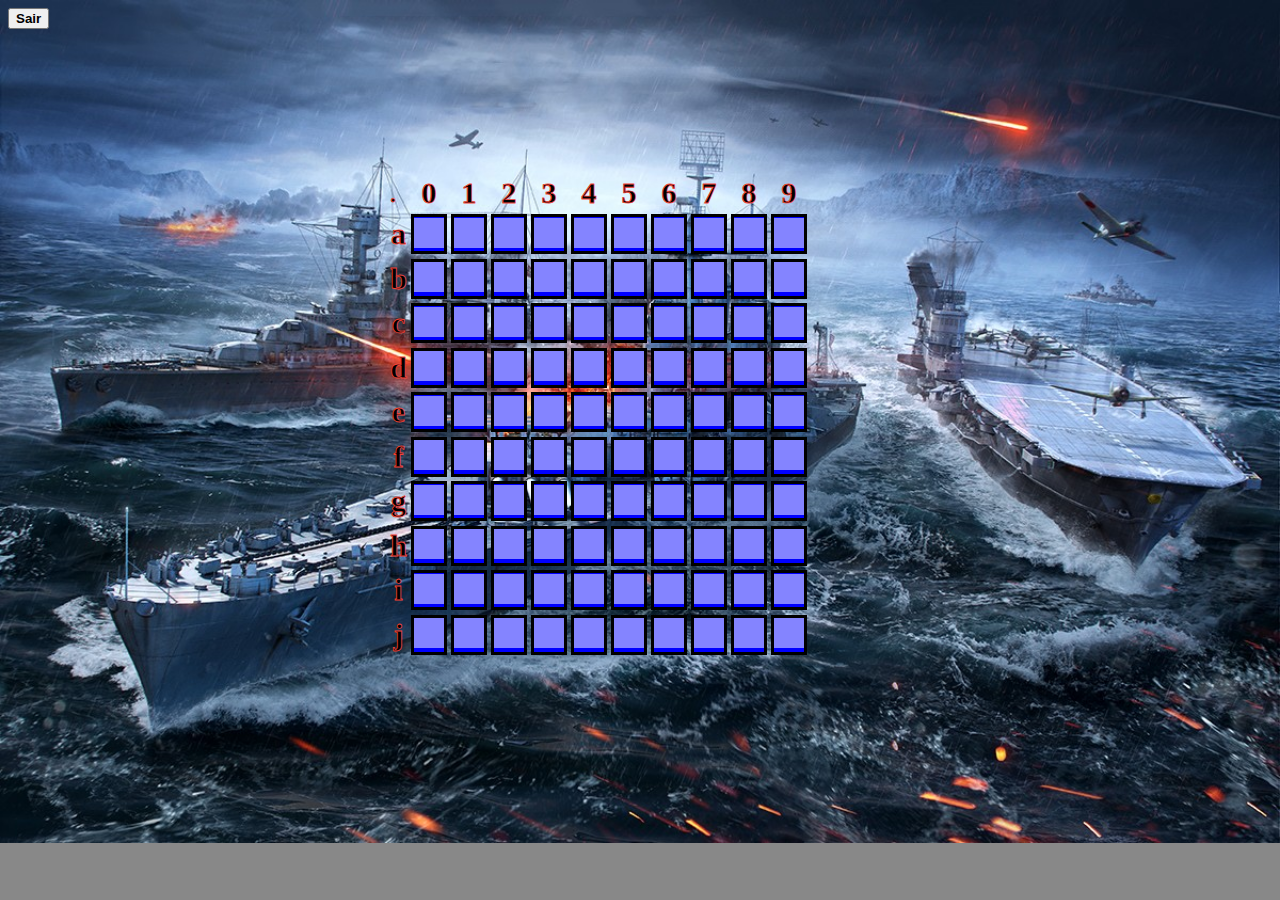
==== ProjetoEd/componentes/jogo/jogo.html @ c868f1ec "Add files via upload" ====
<!DOCTYPE html>
<html>
  <head>
    <title>Batalha Naval</title>
    <link href="../../css/stylep2.css" rel="stylesheet" type="text/css"/>
  </head>
  <body>
    <div id="batata"></div>
    <form action="../../index.html">
      <button><strong>Sair</strong></button>
    </form>
    <div class="container">
      <div class="elemente">
        <table id="map"></table>
      </div>
    </div>
  </body>
  <script src="./js/map.js" type="text/javascript"></script>
  <script src="./js/LSE.js" type="text/javascript"></script>
  <script src="./js/datamap.js" type="text/javascript"></script>
  <script src="./js/main.js" type="text/javascript"></script>
</html>
---- ProjetoEd/css/stylep2.css ----
body { 
  background-image: url(../componentes/imagens/World-of-Warships-2.jpg);
  
  background-repeat: no-repeat;
  background-size: cover;
  background-color: #888;
}

.container{
  height: 80vh;
  position: relative;
  color: black;
  font-size: 30px;
  /*contorno da letra*/
  -webkit-text-stroke-width: 0.8px;
  -webkit-text-stroke-color: #F54338;
}

.elemente{
  position: absolute;
  top: 20%; 
  left:30%;
  
}

.butt{
	padding: 0px;
  height: 40px;
  background-color: blue;
	border: solid;
	margin: 0px;
	cursor: pointer;
  outline: none;
}

.img{
	padding: 0px;
  margin: 0px;
	height: 30px;
}
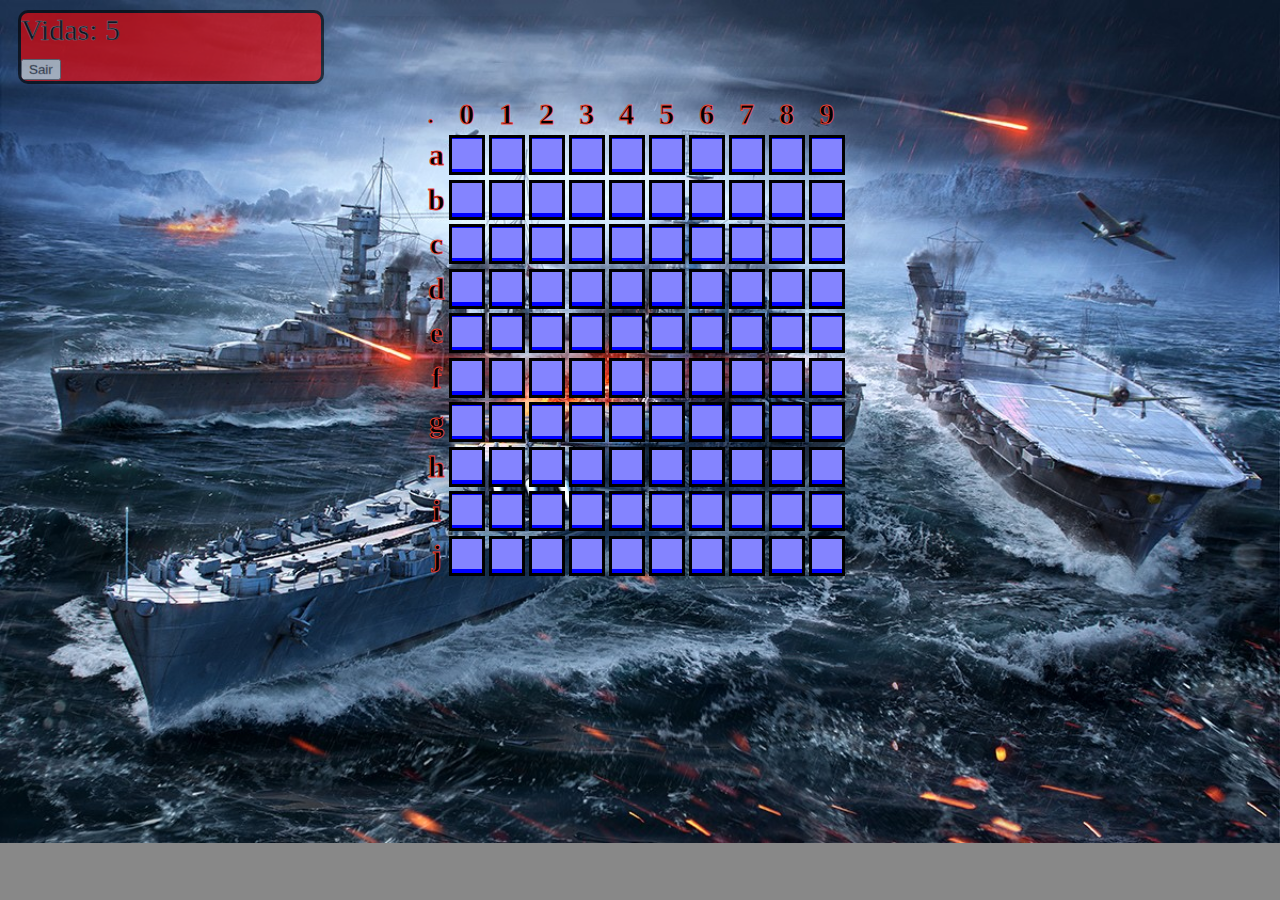
==== commit 7c3750a8: "Add files via upload" ====
--- a/ProjetoEd/componentes/jogo/jogo.html
+++ b/ProjetoEd/componentes/jogo/jogo.html
@@ -1,13 +1,20 @@
 <!DOCTYPE html>
 <html>
   <head>
+    <meta charset="utf-8"/>
     <title>Batalha Naval</title>
     <link href="../../css/stylep2.css" rel="stylesheet" type="text/css"/>
   </head>
   <body>
-    <div id="batata"></div>
     <form action="../../index.html">
-      <button><strong>Sair</strong></button>
+    <div class="contain">
+      <div class="displai">
+        <div id="tempo"></div>
+        <div id="chances"></div>
+        <div id="pontuacao"></div>
+       <button>Sair</button>
+      </div>
+    </div>
     </form>
     <div class="container">
       <div class="elemente">
--- a/ProjetoEd/css/stylep2.css
+++ b/ProjetoEd/css/stylep2.css
@@ -18,8 +18,8 @@
 
 .elemente{
   position: absolute;
-  top: 20%; 
-  left:30%;
+  top: 0%; 
+  left:33%;
   
 }
 
@@ -37,4 +37,29 @@
 	padding: 0px;
   margin: 0px;
 	height: 30px;
+}
+
+.contain{
+  position: relative;
+  color: rgb(0, 0, 0);
+  font-size: 30px;
+  -webkit-text-stroke-width: 0.5px;
+  -webkit-text-stroke-color: rgb(153, 152, 152);
+  border: 3px solid;
+  border-radius: 10px;
+  overflow: hidden;
+  margin: 10px;
+  display: flex;
+  flex-direction: column;
+  min-width: 200px;
+  max-width: 300px;
+  background-color: red;
+  opacity: 0.6;
+}
+
+.displai{
+  padding: 00px;
+  top: 10%;
+  left:12%;
+
 }